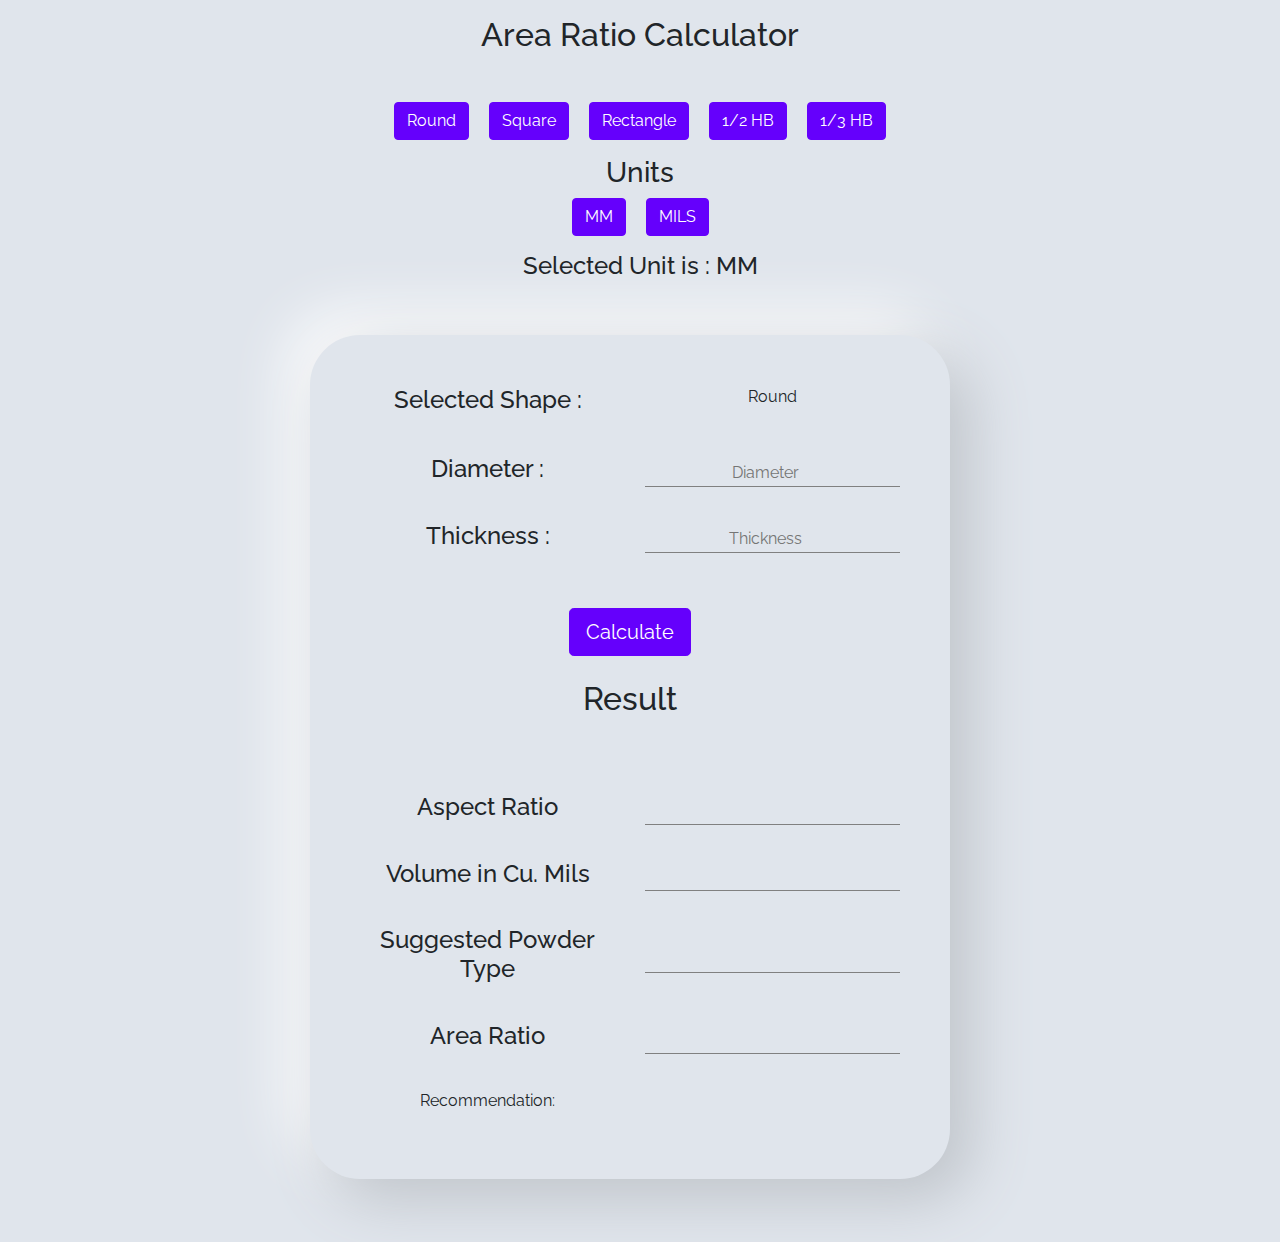
==== index.html @ c3a3ffbb "Add files via upload" ====
<!DOCTYPE html>
<html lang="en" dir="ltr">
  <head>
    <meta charset="utf-8">
    <title>Calculator</title>
    <link rel="stylesheet" href="https://stackpath.bootstrapcdn.com/bootstrap/4.5.2/css/bootstrap.min.css" integrity="sha384-JcKb8q3iqJ61gNV9KGb8thSsNjpSL0n8PARn9HuZOnIxN0hoP+VmmDGMN5t9UJ0Z" crossorigin="anonymous">
    <link rel="preconnect" href="https://fonts.gstatic.com">
    <link href="https://fonts.googleapis.com/css2?family=Raleway:wght@100;200;300;400;500;600;700;800&display=swap" rel="stylesheet">
    <link rel="stylesheet" href="styles.css">
  </head>
  <body>
    <div class="container text-center mt-3">
      <h2>Area Ratio Calculator</h2>
      <div class="mt-5 text-center">
        <button type="button" class="btn btn-primary mx-2"name="button" onclick="round()">Round</button>
        <button type="button" class="btn btn-primary mx-2"name="button" onclick="square()">Square</button>
        <button type="button" class="btn btn-primary mx-2"name="button" onclick="rect()">Rectangle</button>
        <button type="button" class="btn btn-primary mx-2"name="button" onclick="halfhb()">1/2 HB</button>
        <button type="button" class="btn btn-primary mx-2"name="button" onclick="othb()">1/3 HB</button>
      </div>

      <div class="mt-3">
        <h3>Units</h3>
        <button type="button" class="btn btn-primary mx-2"name="button" onclick="setUnit(1)">MM</button>
        <button type="button" class="btn btn-primary mx-2"name="button" onclick="setUnit(2)">MILS</button>
      </div>

      <div class="mt-3">
        <h4 id="unit"></h4>
      </div>

      <div class="calculator ">
        <div class="upper" id="shape">

        </div>
        <button type="button" class="btn btn-primary btn-lg text-center" name="button" onclick="calc()">Calculate</button>
        <h2 class="my-4">Result</h2>
        <div class="upper">
          <h4>Aspect Ratio</h4>
          <input type="text" name="aratio" value="">
          <h4>Volume in Cu. Mils</h4>
          <input type="text" name="volume" value="">
          <h4>Suggested Powder Type</h4>
          <input type="text" name="ptype" value="">
          <h4>Area Ratio</h4>
          <input type="text" name="arRatio" value="" onchange=checkAreaRatio()>
          <p>Recommendation:
          <h2 id="Advanced_Nano" hidden>Add Advanced Nano</h2>
          <h2 id="Change_Foil" hidden>Change foil thickness</h2>
          </p>
        </div>
      </div>
    </div>
    <script type="text/javascript" src="main.js"></script>
  </body>
</html>
---- styles.css ----
body{
  font-family: 'Raleway', sans-serif;
  background-color: #E0E5EC;
}

.calculator{
  margin: 6vh 0 7vh 25vh;

  border-radius: 50px;
background: #E0E5EC;
box-shadow:  20px 20px 60px #bec3c9,
             -20px -20px 60px #ffffff;
  width: 50vw;


}
.btn-primary:not(:disabled):not(.disabled).active, .btn-primary:not(:disabled):not(.disabled):active, .show>.btn-primary.dropdown-toggle {
    color: #fff;
    background-color: #6500fc;
    border-color: #6500fc;
}
.btn-primary:not(:disabled):not(.disabled).active:focus, .btn-primary:not(:disabled):not(.disabled):active:focus, .show>.btn-primary.dropdown-toggle:focus {
    box-shadow: none;
}
.btn-primary.focus, .btn-primary:focus {
    box-shadow: none;
}
.btn-primary{
  background-color: #6500fc;
  border-color : #6500fc;
}

.btn-primary:hover{
  background-color: #6500fc;
  border-color : #6500fc;
}

.btn-primary:active{
  background-color: #6500fc;
  border-color : #6500fc;
}

.calculator .upper{
  display: grid;
  grid-template-columns: 1fr 1fr;
  grid-gap: 30px;
  padding: 50px;
  text-align: center;
  justify-content: center;
  align-items: center;
}

input{
  text-align: center;
  background: #E0E5EC;
  outline: 0;
  border: 0;
  border-bottom: 1px solid grey;
}
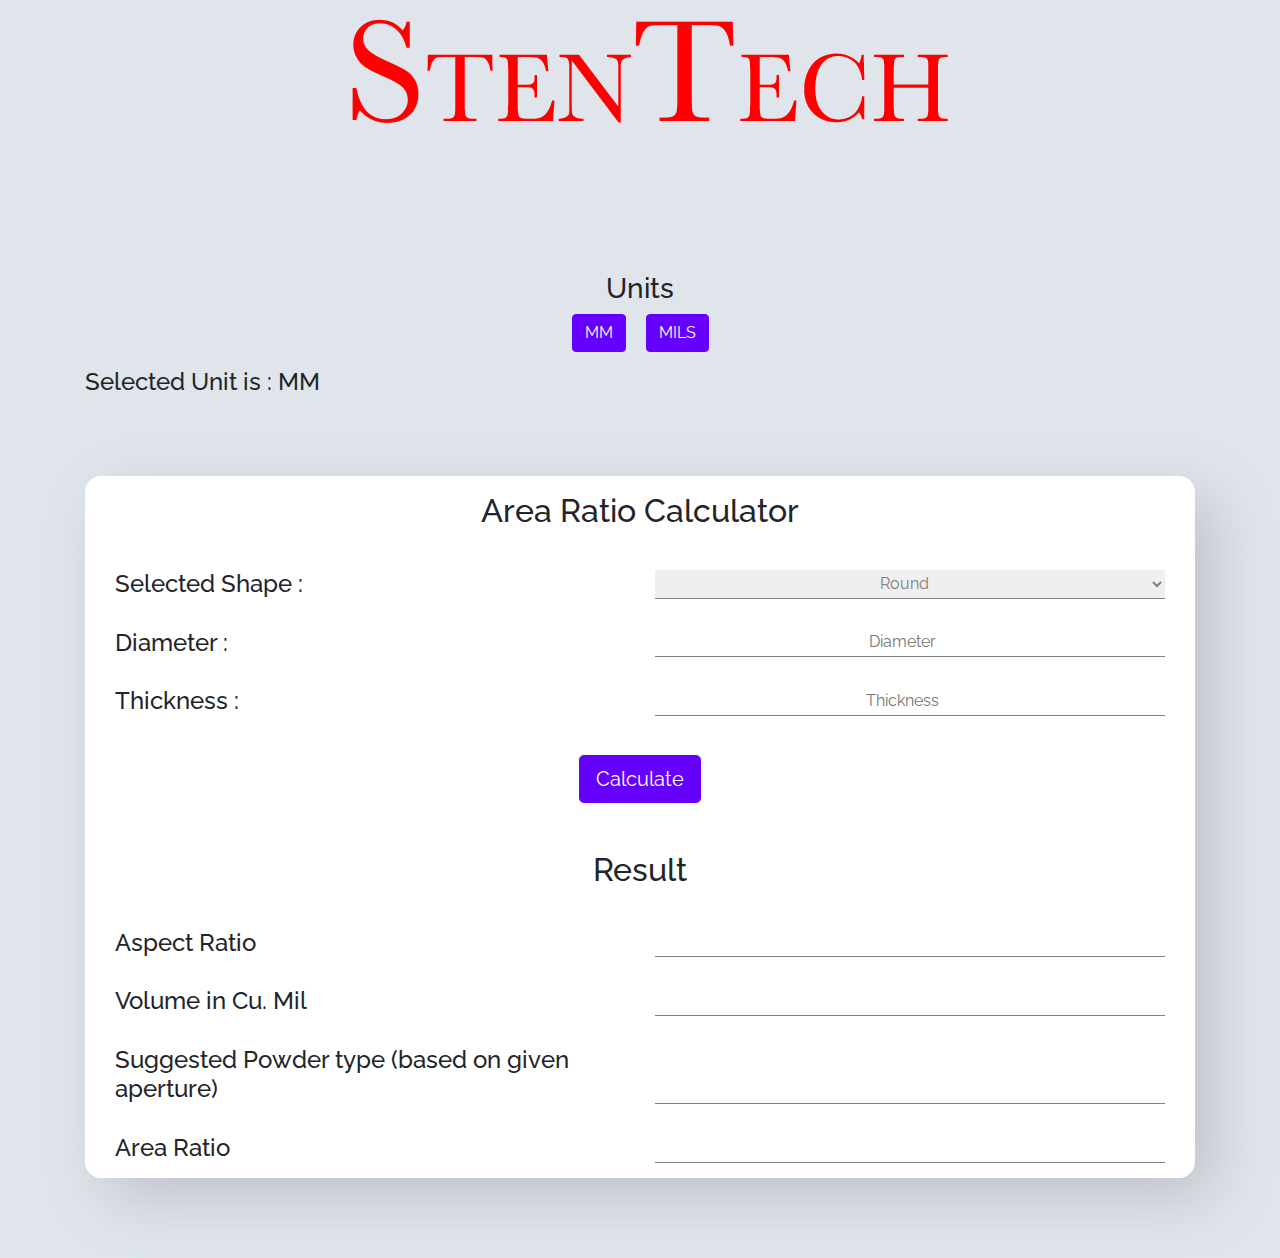
==== commit 00d133f1: "removed buttons and added select" ====
--- a/index.html
+++ b/index.html
@@ -8,16 +8,9 @@
     <link href="https://fonts.googleapis.com/css2?family=Raleway:wght@100;200;300;400;500;600;700;800&display=swap" rel="stylesheet">
     <link rel="stylesheet" href="styles.css">
   </head>
+    <center><img class="logo" src="Stentech_logo.png"></center>
   <body>
     <div class="container text-center mt-3">
-      <h2>Area Ratio Calculator</h2>
-      <div class="mt-5 text-center">
-        <button type="button" class="btn btn-primary mx-2"name="button" onclick="round()">Round</button>
-        <button type="button" class="btn btn-primary mx-2"name="button" onclick="square()">Square</button>
-        <button type="button" class="btn btn-primary mx-2"name="button" onclick="rect()">Rectangle</button>
-        <button type="button" class="btn btn-primary mx-2"name="button" onclick="halfhb()">1/2 HB</button>
-        <button type="button" class="btn btn-primary mx-2"name="button" onclick="othb()">1/3 HB</button>
-      </div>
 
       <div class="mt-3">
         <h3>Units</h3>
@@ -29,25 +22,36 @@
         <h4 id="unit"></h4>
       </div>
 
-      <div class="calculator ">
+      <div class="calculator container">
+        <h2 class="p-3">Area Ratio Calculator</h2>
+
+        <div class="upper">
+          <h4>Selected Shape :</h4>
+          <select name="shape" id="Shape" onchange="selectShape(value)">
+            <option value="Round">Round</option>
+            <option value="Square">Square</option>
+            <option value="Rectangle">Rectangle</option>
+            <option value="1/2 HB">1/2 Homeplate</option>
+            <option value="1/3 HB">1/3 Homeplate</option>
+          </select>
+        </div>
         <div class="upper" id="shape">
 
         </div>
-        <button type="button" class="btn btn-primary btn-lg text-center" name="button" onclick="calc()">Calculate</button>
+        <button type="button" class="btn btn-primary btn-lg text-center m-4" name="button" onclick="calc()">Calculate</button>
         <h2 class="my-4">Result</h2>
         <div class="upper">
           <h4>Aspect Ratio</h4>
-          <input type="text" name="aratio" value="">
-          <h4>Volume in Cu. Mils</h4>
-          <input type="text" name="volume" value="">
-          <h4>Suggested Powder Type</h4>
-          <input type="text" name="ptype" value="">
+          <input type="text" name="aratio" value="" readonly>
+          <h4>Volume in Cu. Mil</h4>
+          <input type="text" name="volume" value="" readonly>
+          <h4>Suggested Powder type (based on given aperture)</h4>
+          <input type="text" name="ptype" value="" readonly>
           <h4>Area Ratio</h4>
-          <input type="text" name="arRatio" value="" onchange=checkAreaRatio()>
-          <p>Recommendation:
-          <h2 id="Advanced_Nano" hidden>Add Advanced Nano</h2>
-          <h2 id="Change_Foil" hidden>Change foil thickness</h2>
-          </p>
+          <input type="text" name="arRatio" value="" onchange=checkAreaRatio() readonly>
+        </div>
+		<div id="Recommendation" class="recommendation hidden">
+          <p>Recommendation: <strong><span id="Recommendation_Message"></span></strong></p>
         </div>
       </div>
     </div>
--- a/styles.css
+++ b/styles.css
@@ -1,30 +1,62 @@
+
+.Advanced_Nano{
+  color: red; 
+  animation-name: flash;
+    animation-duration: 0.2s;
+    animation-timing-function: linear;
+    animation-iteration-count: infinite;
+    animation-direction: alternate;
+    animation-play-state: running;
+
+}
+@keyframes flash {
+  from {color: red;}
+  to {color: black;}
+}
+
+
+
 body{
   font-family: 'Raleway', sans-serif;
   background-color: #E0E5EC;
 }
 
 .calculator{
-  margin: 6vh 0 7vh 25vh;
+  margin: 5em auto;
+  border-radius: 1em;
+  background: #FFFFFF;
+  box-shadow:  20px 20px 60px #bec3c9;
+}
 
-  border-radius: 50px;
-background: #E0E5EC;
-box-shadow:  20px 20px 60px #bec3c9,
-             -20px -20px 60px #ffffff;
-  width: 50vw;
-
+.Change_Foil{
+    color: red; 
+    animation-name: flash;
+    animation-duration: 0.2s;
+    animation-timing-function: linear;
+    animation-iteration-count: infinite;
+    animation-direction: alternate;
+    animation-play-state: running;
 
 }
+@keyframes flash {
+  from {color: red;}
+  to {color: black;}
+}
+
 .btn-primary:not(:disabled):not(.disabled).active, .btn-primary:not(:disabled):not(.disabled):active, .show>.btn-primary.dropdown-toggle {
     color: #fff;
     background-color: #6500fc;
     border-color: #6500fc;
 }
+
 .btn-primary:not(:disabled):not(.disabled).active:focus, .btn-primary:not(:disabled):not(.disabled):active:focus, .show>.btn-primary.dropdown-toggle:focus {
     box-shadow: none;
 }
+
 .btn-primary.focus, .btn-primary:focus {
     box-shadow: none;
 }
+
 .btn-primary{
   background-color: #6500fc;
   border-color : #6500fc;
@@ -44,16 +76,54 @@
   display: grid;
   grid-template-columns: 1fr 1fr;
   grid-gap: 30px;
-  padding: 50px;
-  text-align: center;
-  justify-content: center;
-  align-items: center;
+  padding: 15px;
 }
 
-input{
+.logo{
+position: relative;
+top:-50px;
+}
+
+select {
+  text-align-last: center;
+  min-width: 200px;
+  color: grey;
+}
+
+input, select{
   text-align: center;
-  background: #E0E5EC;
   outline: 0;
   border: 0;
   border-bottom: 1px solid grey;
 }
+
+h4 {
+  margin: 0;
+  text-align: left;
+}
+
+.recommendation {
+  align-items: center;
+  display: flex;
+  justify-content: space-evenly;
+  padding-bottom: 2rem;
+}
+
+.hidden {
+  display: none;
+}
+
+#Recommendation_Message{
+  color: red; 
+  animation-name: flash;
+    animation-duration: 0.2s;
+    animation-timing-function: linear;
+    animation-iteration-count: infinite;
+    animation-direction: alternate;
+    animation-play-state: running;
+
+}
+@keyframes flash {
+  from {color: red;}
+  to {color: black;}
+}
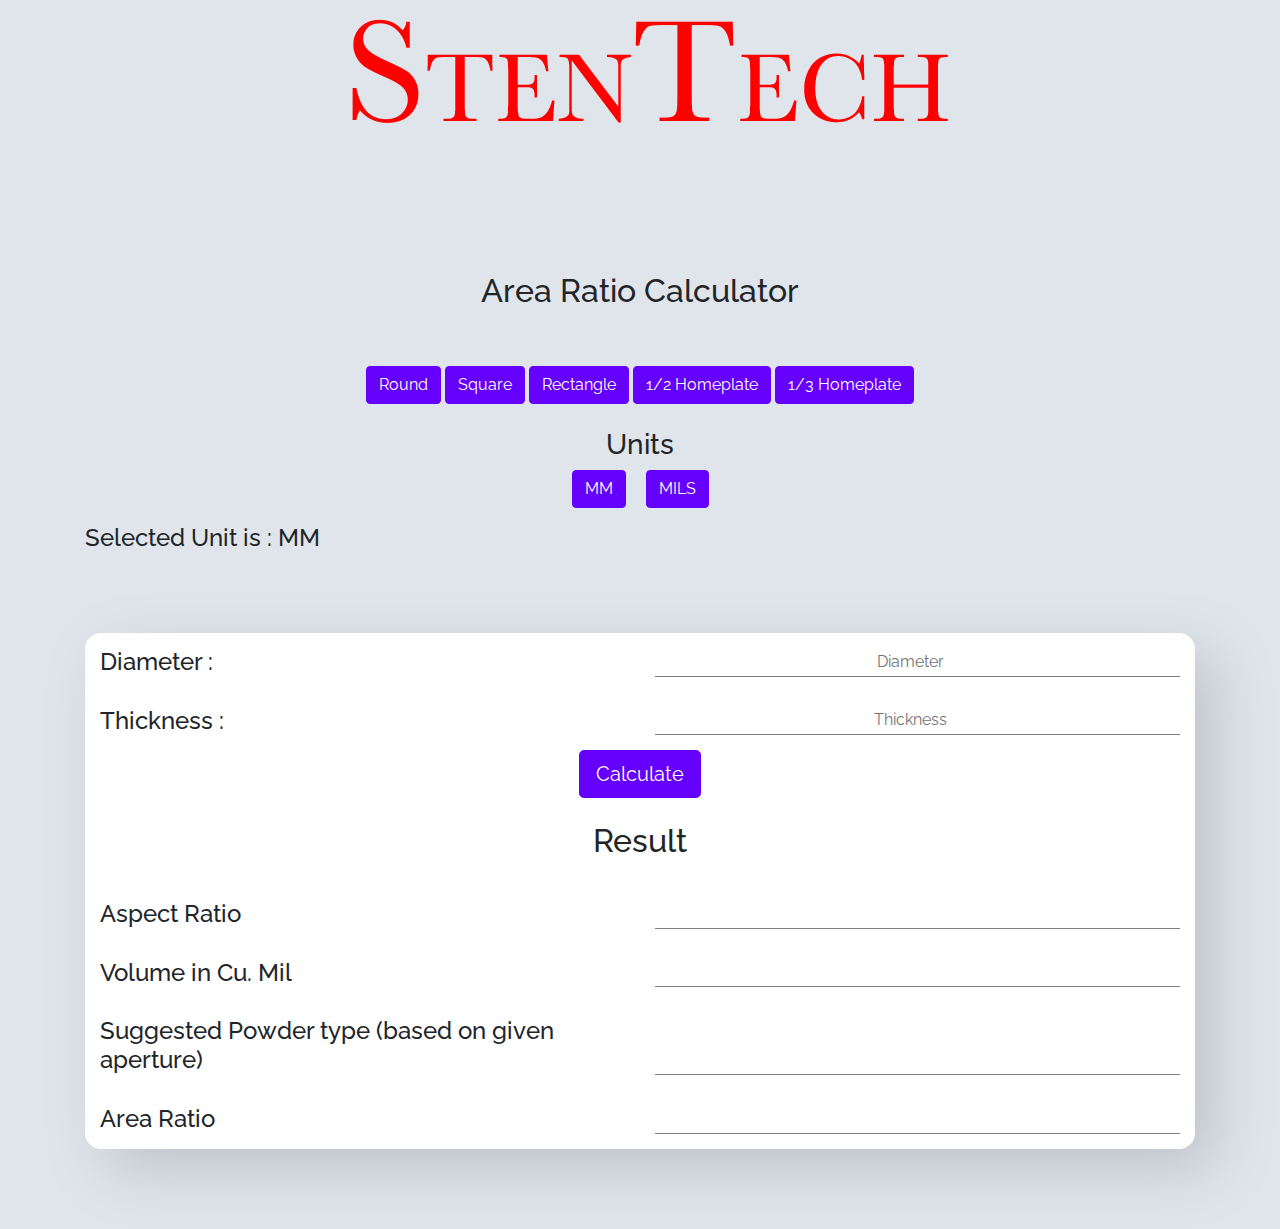
==== commit 7912a731: "Rename index (1).html to index.html" ====
--- a/index.html
+++ b/index.html
@@ -11,6 +11,14 @@
     <center><img class="logo" src="Stentech_logo.png"></center>
   <body>
     <div class="container text-center mt-3">
+      <h2>Area Ratio Calculator</h2>
+      <div class="mt-5 text-center">
+        <button type="button" class="btn btn-primary my-2"name="button" onclick="round()">Round</button>
+        <button type="button" class="btn btn-primary my-2"name="button" onclick="square()">Square</button>
+        <button type="button" class="btn btn-primary my-2"name="button" onclick="rect()">Rectangle</button>
+        <button type="button" class="btn btn-primary my-2"name="button" onclick="halfhb()">1/2 Homeplate</button>
+        <button type="button" class="btn btn-primary my-2"name="button" onclick="othb()">1/3 Homeplate</button>
+      </div>
 
       <div class="mt-3">
         <h3>Units</h3>
@@ -22,23 +30,11 @@
         <h4 id="unit"></h4>
       </div>
 
-      <div class="calculator container">
-        <h2 class="p-3">Area Ratio Calculator</h2>
-
-        <div class="upper">
-          <h4>Selected Shape :</h4>
-          <select name="shape" id="Shape" onchange="selectShape(value)">
-            <option value="Round">Round</option>
-            <option value="Square">Square</option>
-            <option value="Rectangle">Rectangle</option>
-            <option value="1/2 HB">1/2 Homeplate</option>
-            <option value="1/3 HB">1/3 Homeplate</option>
-          </select>
-        </div>
+      <div class="calculator ">
         <div class="upper" id="shape">
 
         </div>
-        <button type="button" class="btn btn-primary btn-lg text-center m-4" name="button" onclick="calc()">Calculate</button>
+        <button type="button" class="btn btn-primary btn-lg text-center" name="button" onclick="calc()">Calculate</button>
         <h2 class="my-4">Result</h2>
         <div class="upper">
           <h4>Aspect Ratio</h4>
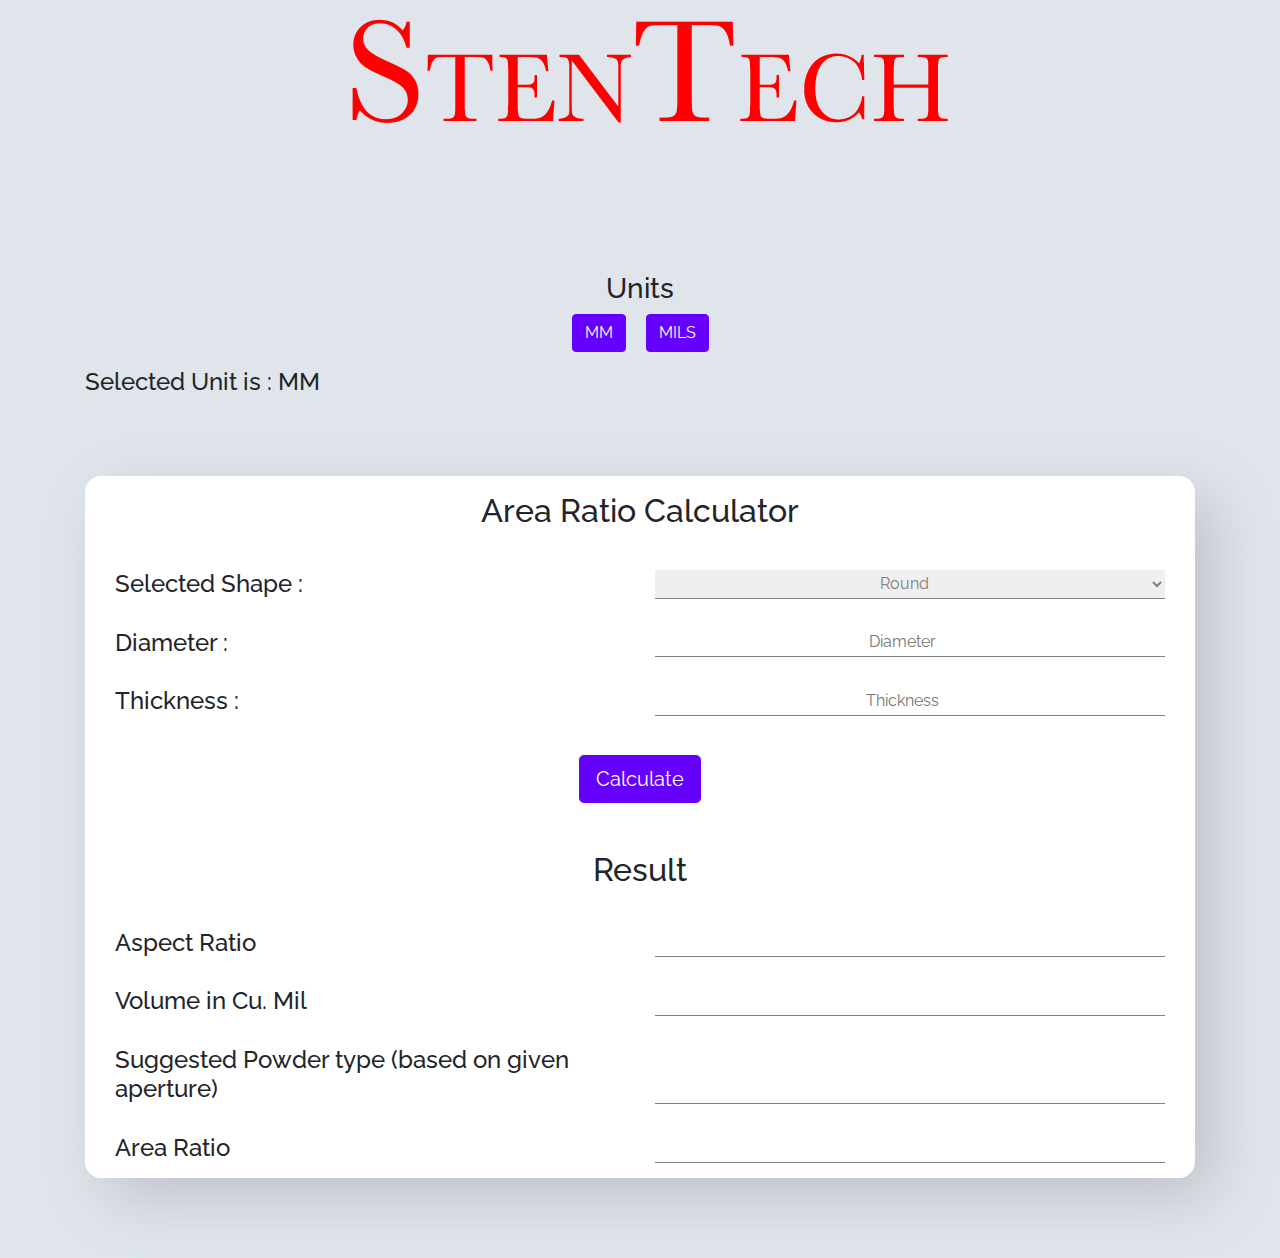
==== commit 54deaf15: "Merge pull request #2 from jeremynolan/feature/ARC-1_select-over-buttons" ====
--- a/index.html
+++ b/index.html
@@ -11,14 +11,6 @@
     <center><img class="logo" src="Stentech_logo.png"></center>
   <body>
     <div class="container text-center mt-3">
-      <h2>Area Ratio Calculator</h2>
-      <div class="mt-5 text-center">
-        <button type="button" class="btn btn-primary my-2"name="button" onclick="round()">Round</button>
-        <button type="button" class="btn btn-primary my-2"name="button" onclick="square()">Square</button>
-        <button type="button" class="btn btn-primary my-2"name="button" onclick="rect()">Rectangle</button>
-        <button type="button" class="btn btn-primary my-2"name="button" onclick="halfhb()">1/2 Homeplate</button>
-        <button type="button" class="btn btn-primary my-2"name="button" onclick="othb()">1/3 Homeplate</button>
-      </div>
 
       <div class="mt-3">
         <h3>Units</h3>
@@ -30,11 +22,23 @@
         <h4 id="unit"></h4>
       </div>
 
-      <div class="calculator ">
+      <div class="calculator container">
+        <h2 class="p-3">Area Ratio Calculator</h2>
+
+        <div class="upper">
+          <h4>Selected Shape :</h4>
+          <select name="shape" id="Shape" onchange="selectShape(value)">
+            <option value="Round">Round</option>
+            <option value="Square">Square</option>
+            <option value="Rectangle">Rectangle</option>
+            <option value="1/2 HB">1/2 Homeplate</option>
+            <option value="1/3 HB">1/3 Homeplate</option>
+          </select>
+        </div>
         <div class="upper" id="shape">
 
         </div>
-        <button type="button" class="btn btn-primary btn-lg text-center" name="button" onclick="calc()">Calculate</button>
+        <button type="button" class="btn btn-primary btn-lg text-center m-4" name="button" onclick="calc()">Calculate</button>
         <h2 class="my-4">Result</h2>
         <div class="upper">
           <h4>Aspect Ratio</h4>
